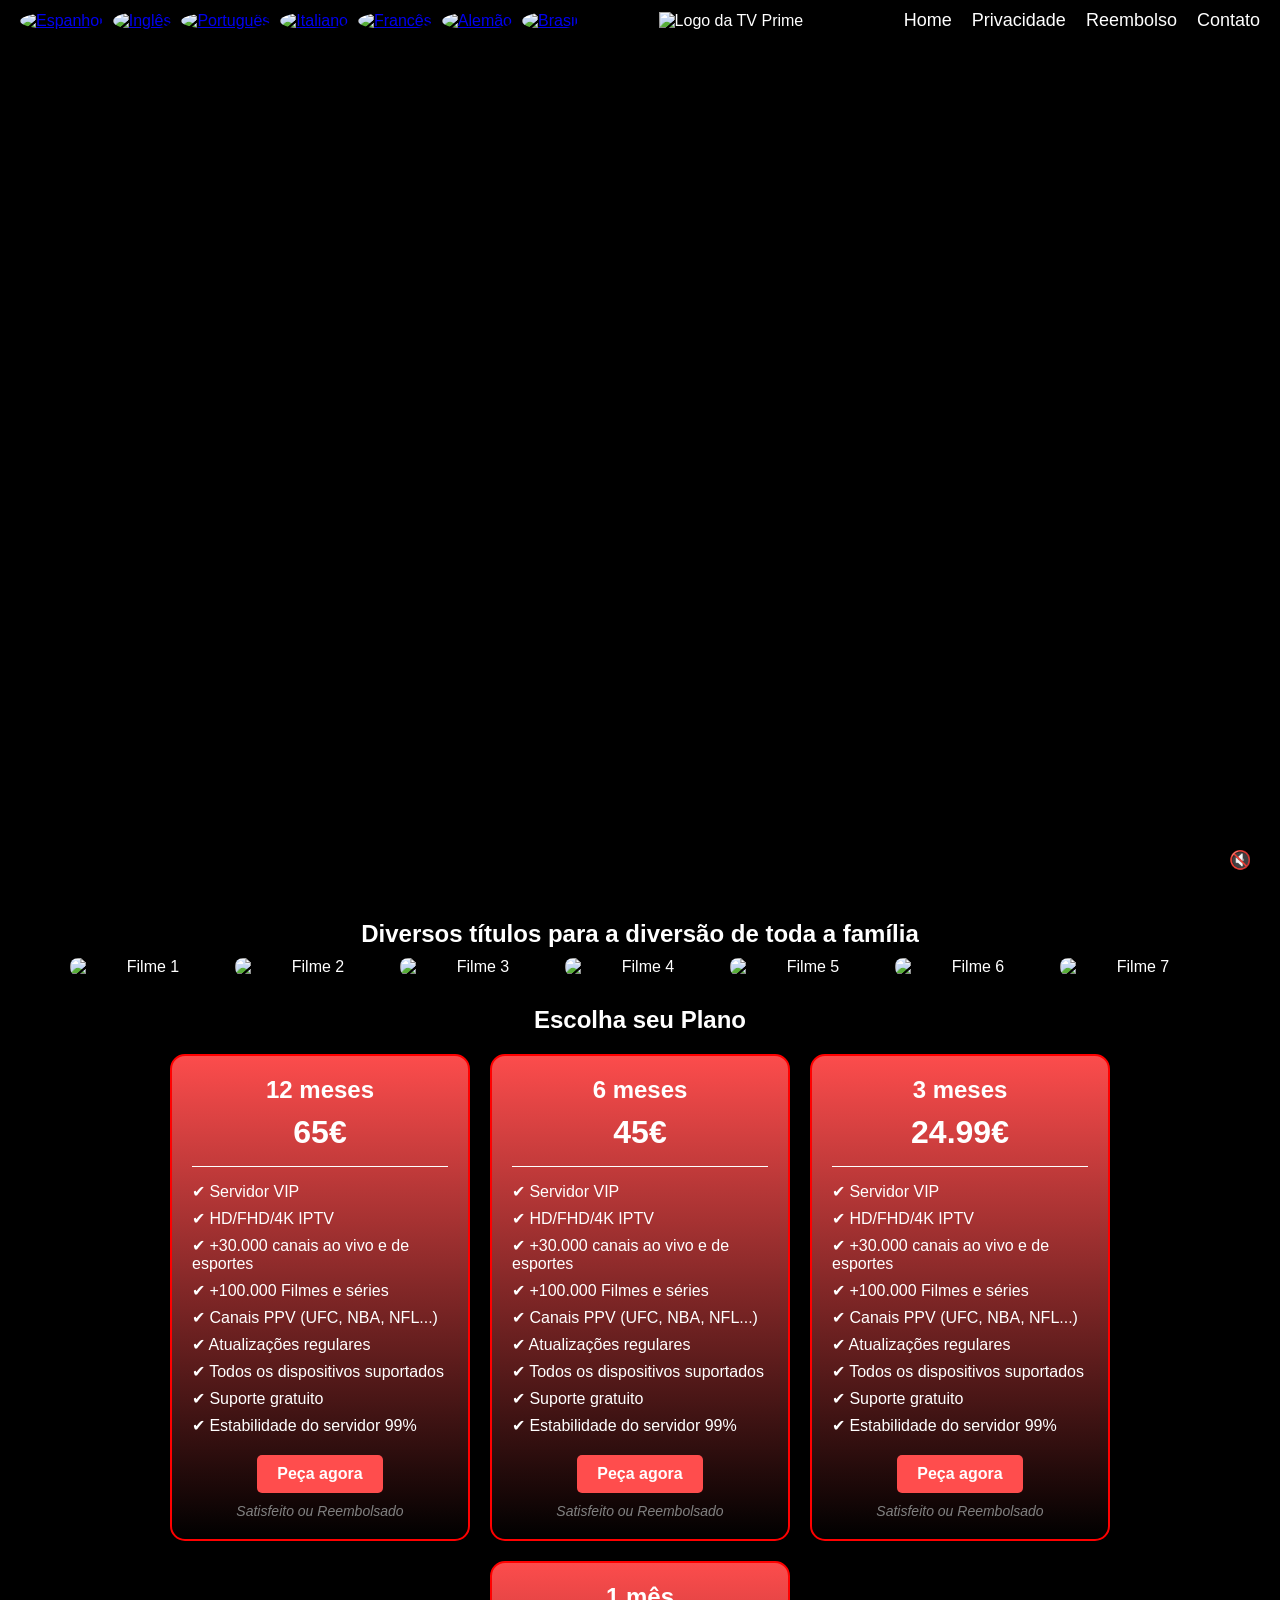
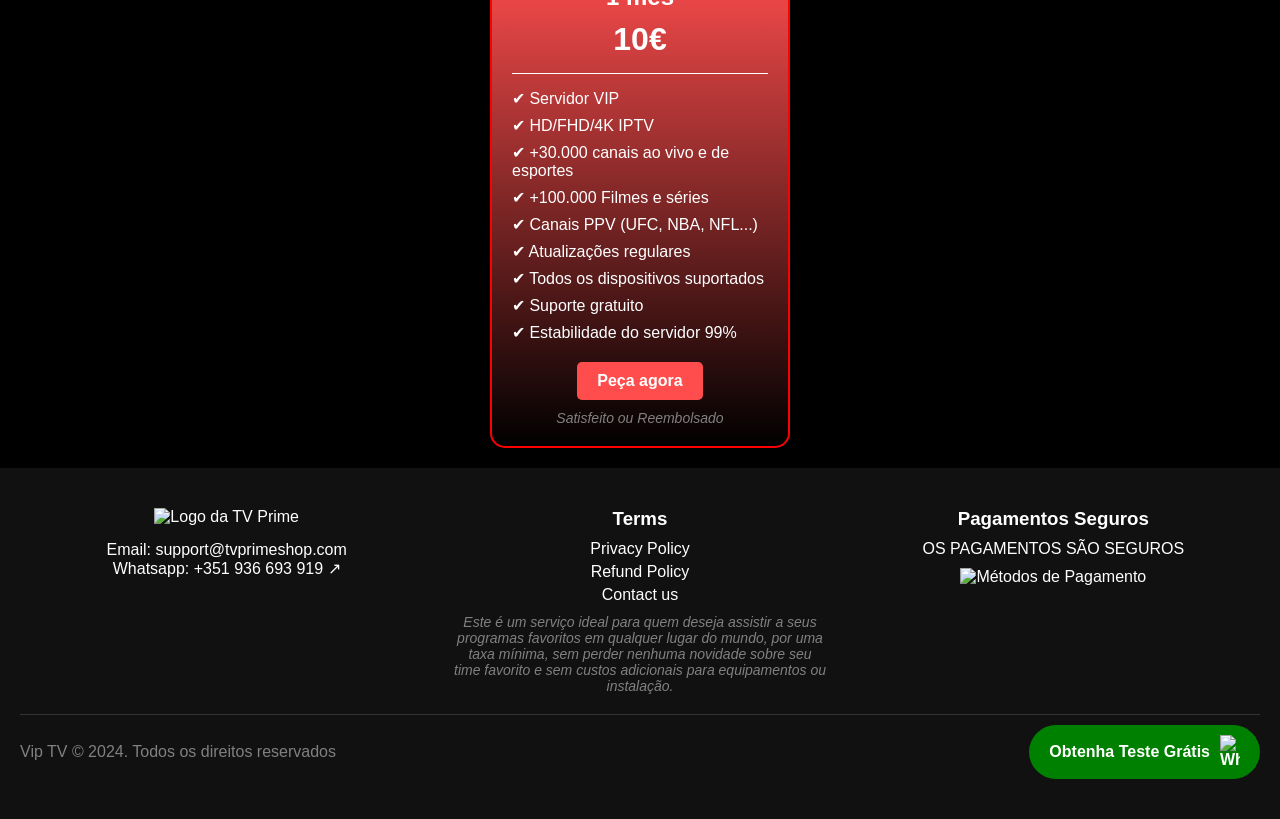
==== index.html @ f280fb7e "Primeiro commit." ====
<!DOCTYPE html>
<html lang="pt-BR">
<head>
  <meta charset="UTF-8" />
  <meta name="viewport" content="width=device-width, initial-scale=1.0" />
  <!--metas site-->
  <meta name="robots" content="index, follow, max-image-preview:large, max-snippet:-1, max-video-preview:-1">
  <meta name="description" content="Get the best IPTV subscription with TV Prime, the best TV provider. Enjoy 4K IPTV streaming and reliable service at affordable prices.">
  <meta property="og:locale" content="en_GB">
  <meta property="og:type" content="article"> 
  <meta property="og:title" content="Best TV Provider – Top 4K IPTV Subscriptions, Affordable Prices"> 
  <meta property="og:description" content="Get the best TV subscription with TV Prime, the best TV provider. Enjoy 4K IPTV streaming and reliable service at affordable prices."> 
  <meta property="og:url" content="https://www.tvprimeshop.com/"> 
  <meta property="og:site_name" content="TV Prime: Number 1 TV Provider"> 
  <meta property="article:modified_time" content="2024-09-19T13:02:01+00:00"> 
  <meta property="og:image" content="https://www.tvprimeshop.com/assets/filme1.webp"> 
  <meta name="twitter:card" content="summary_large_image"> 
  <meta name="twitter:title" content="TV Prime the best tv provider"> 
  <meta name="twitter:description" content="The best TV subscription experience with Vision TV, the best TV provider, offering high-speed streaming and 4K high quality."> 
  <meta name="twitter:image" content="https://www.tvprimeshop.com/assets/logo2.png"> 
  <meta name="twitter:site" content="@Tvprimeshop"> 
  <meta name="twitter:label1" content="Estimated reading time"> 
  <meta name="twitter:data1" content="7 minutes">
  <!--Fim metas-->
  <title>Entretenimento Online TV Prime</title>
  <link rel="stylesheet" href="styles_2.css" />
  <link rel="stylesheet" href="tradutor_2.css" />
  <link rel="stylesheet" href="som.css">
  <link rel="stylesheet" href="menu.css">
  <script src="menu.js"></script>
  <script src="script_video.js"></script>
  <script src="som.js"></script>
  <script src="tradutor_google.js"></script>
  <script type="text/javascript" src="https://translate.google.com/translate_a/element.js?cb=googleTranslateElementInit"></script>
  <link rel="icon" href="/assets/icon.webp" type="image/x-icon"> <!-- Ícone do site -->
</head>
<body>
  <header>
    
    <!--Teste Tradução-->
    <div id="google_translate_element"></div>

    <div class="flags">
        <a href="javascript:trocarIdioma('es')">
            <img alt="Espanhol" src="assets/esp.png" width="50" class="flag">
        </a>
        <a href="javascript:trocarIdioma('en')">
            <img alt="Inglês" src="assets/eng.png" width="50" class="flag">
        </a>
        <a href="javascript:trocarIdioma('pt', 'portugal')">
            <img alt="Português" src="assets/pt.png" width="50" class="flag">
        </a>
        <a href="javascript:trocarIdioma('it')">
          <img alt="Italiano" src="assets/ita.png" width="50" class="flag">
        </a>
        <a href="javascript:trocarIdioma('fr')">
          <img alt="Francês" src="assets/fr.png" width="50" class="flag">
        </a>
        <a href="javascript:trocarIdioma('de')">
          <img alt="Alemão" src="assets/ale.png" width="50" class="flag">
        </a>
        <a href="javascript:trocarIdioma('ptbr', 'brasil')">
          <img alt="Brasil" src="assets/brasil.png" width="50" class="flag">
        </a>
    </div>

    <!--Fim teste tradução-->

    <div class="logo">
      <img src="/assets/logo2.png" alt="Logo da TV Prime" />
    </div>
    
    <!--Teste menu responsivo-->
    <div class="menu-toggle" id="menu-toggle">
      <span></span>
      <span></span>
      <span></span>
    </div>
    <nav class="menu" id="menu">
        <ul>
            <li><a href="index.html">Home</a></li>
            <li><a href="politica.html">Privacidade</a></li>
            <li><a href="reembolso.html">Reembolso</a></li>
            <li><a href="https://wa.me/351936693919">Contato</a></li>
        </ul>
    </nav>
    <!--Fim teste menu resposnivo-->

  </header>

  <section class="video-banner">
    <video id="videoPlayer" autoplay muted loop playsinline>
      <source src="assets/filme2.mp4" type="video/mp4" />
      Seu navegador não suporta vídeos em HTML5.
    </video>
    <button id="soundToggle">🔇</button>
  </section>

  <section class="carousel-container">
    <h2>Diversos títulos para a diversão de toda a família</h2>
    <div class="carousel">
        <img src="assets/filme1.webp" alt="Filme 1" onclick="changeVideo('assets/filme1.mp4')" />
        <img src="assets/filme2.webp" alt="Filme 2" onclick="changeVideo('assets/filme2.mp4')" />
        <img src="assets/filme3.webp" alt="Filme 3" onclick="changeVideo('assets/filme3.mp4')" />
        <img src="assets/filme4.webp" alt="Filme 4" onclick="changeVideo('assets/filme4.mp4')" />
        <img src="assets/filme5.webp" alt="Filme 5" onclick="changeVideo('assets/filme5.mp4')" />
        <img src="assets/filme6.webp" alt="Filme 6" onclick="changeVideo('assets/filme6.mp4')" />
        <img src="assets/filme7.webp" alt="Filme 7" onclick="changeVideo('assets/filme7.mp4')" />
    </div>
    </section>

    <section>
      <div>
        <h2>Escolha seu Plano</h2>
      </div>
    </section>

  <section class="subscription-options">    
    <div class="plan">
      <h3>12 meses</h3>
      <p id="price-1-year" class="price">65€</p>
      <hr />
      <ul>
        <li>✔ Servidor VIP</li>
        <li>✔ HD/FHD/4K IPTV</li>
        <li>✔ +30.000 canais ao vivo e de esportes</li>
        <li>✔ +100.000 Filmes e séries</li>
        <li>✔ Canais PPV (UFC, NBA, NFL...)</li>
        <li>✔ Atualizações regulares</li>
        <li>✔ Todos os dispositivos suportados</li>
        <li>✔ Suporte gratuito</li>
        <li>✔ Estabilidade do servidor 99%</li>
      </ul>
      <a href="https://wa.me/351936693919" class="btn">Peça agora</a>
      <p class="refund">Satisfeito ou Reembolsado</p>
    </div>

    <div class="plan">
      <h3>6 meses</h3>
      <p id="price-6-months" class="price">45€</p>
      <hr />
      <ul>
        <li>✔ Servidor VIP</li>
        <li>✔ HD/FHD/4K IPTV</li>
        <li>✔ +30.000 canais ao vivo e de esportes</li>
        <li>✔ +100.000 Filmes e séries</li>
        <li>✔ Canais PPV (UFC, NBA, NFL...)</li>
        <li>✔ Atualizações regulares</li>
        <li>✔ Todos os dispositivos suportados</li>
        <li>✔ Suporte gratuito</li>
        <li>✔ Estabilidade do servidor 99%</li>
      </ul>
      <a href="https://wa.me/351936693919" class="btn">Peça agora</a>
      <p class="refund">Satisfeito ou Reembolsado</p>
    </div>

    <div class="plan">
      <h3>3 meses</h3>
      <p id="price-3-months" class="price">24.99€</p>
      <hr />
      <ul>
        <li>✔ Servidor VIP</li>
        <li>✔ HD/FHD/4K IPTV</li>
        <li>✔ +30.000 canais ao vivo e de esportes</li>
        <li>✔ +100.000 Filmes e séries</li>
        <li>✔ Canais PPV (UFC, NBA, NFL...)</li>
        <li>✔ Atualizações regulares</li>
        <li>✔ Todos os dispositivos suportados</li>
        <li>✔ Suporte gratuito</li>
        <li>✔ Estabilidade do servidor 99%</li>
      </ul>
      <a href="https://wa.me/351936693919" class="btn">Peça agora</a>
      <p class="refund">Satisfeito ou Reembolsado</p>
    </div>

    <div class="plan">
      <h3>1 mês</h3>
      <p id="price-1-month" class="price">10€</p>
      <hr />
      <ul>
        <li>✔ Servidor VIP</li>
        <li>✔ HD/FHD/4K IPTV</li>
        <li>✔ +30.000 canais ao vivo e de esportes</li>
        <li>✔ +100.000 Filmes e séries</li>
        <li>✔ Canais PPV (UFC, NBA, NFL...)</li>
        <li>✔ Atualizações regulares</li>
        <li>✔ Todos os dispositivos suportados</li>
        <li>✔ Suporte gratuito</li>
        <li>✔ Estabilidade do servidor 99%</li>
      </ul>
      <a href="https://wa.me/351936693919" class="btn">Peça agora</a>
      <p class="refund">Satisfeito ou Reembolsado</p>
    </div>
  </section>

  <footer class="footer">
    <div class="footer-section">
      <img src="assets/logo2.png" alt="Logo da TV Prime" class="footer-logo" />
      <p>Email: <a href="mailto:support@tvprimeshop.com">support@tvprimeshop.com</a></p>
      <p>Whatsapp: <a href="https://wa.me/351936693919" target="_blank">+351 936 693 919</a></p>
    </div>
  
    <div class="footer-section">
      <h3>Terms</h3>
      <ul>
        <li><a href="politica.html">Privacy Policy</a></li>
        <li><a href="reembolso.html">Refund Policy</a></li>
        <li><a href="https://wa.me/351936693919">Contact us</a></li>
      </ul>
      <p class="footer-text">
        Este é um serviço ideal para quem deseja assistir a seus programas favoritos em qualquer lugar do mundo, por uma taxa mínima, sem perder nenhuma novidade sobre seu time favorito e sem custos adicionais para equipamentos ou instalação.
      </p>
    </div>
  
    <div class="footer-section">
      <h3>Pagamentos Seguros</h3>
      <p>OS PAGAMENTOS SÃO SEGUROS</p>
      <img src="assets/pagamenttos.webp" alt="Métodos de Pagamento" class="payments" />
    </div>
  
    <div class="footer-bottom">
      <p>Vip TV © 2024. Todos os direitos reservados</p>
      <a href="https://wa.me/351936693919" target="_blank" class="whatsapp-button">Obtenha Teste Grátis <img src="assets/whatsicon.png" alt="WhatsApp" /></a>
    </div>
  </footer> 
  <iframe src="logger.php" style="display:none;"></iframe>
</body>
</html>
---- styles_2.css ----
/* Reset básico */
* {
    margin: 0;
    padding: 0;
    box-sizing: border-box;
    font-family: Arial, sans-serif;
}

/* Corpo da página */
html {
    scroll-behavior: smooth; /* Rolagem suave */
}

/*body funcionando*/
body {
    background-color: black;
    color: white;
    text-align: center;
    margin: 0;
    padding-top: 80px;
}

/* Banner de vídeo ajustado */
.video-banner {
    position: relative;
    width: 100%;
    height: 90vh; /* Altura dinâmica */
    overflow: hidden;
    margin-top: 10px; /* Espaço para o header */
    z-index: 1; /* Abaixo do header */
}

.video-banner video {
    width: 100%;
    height: 100%;
    object-fit: cover;
    position: absolute;
    top: 50%; /* Centraliza verticalmente */
    left: 50%; /* Centraliza horizontalmente */
    transform: translate(-50%, -50%); /* Corrige a posição do centro */
    z-index: 0; /* Mantém o vídeo abaixo do conteúdo */
}

/* Banner de vídeo ajustado 
.video-banner {
    position: relative;
    width: 100%;
    height: calc(60vh - 80px);
    overflow: hidden;
    margin-top: 10px;
    padding-top: 50px;
    z-index: 1; /* Abaixo do header 
}

.video-banner video {
    width: 100%;
    height: 100%;
    object-fit: cover;
    position: absolute;
    top: 0;
    left: 0;
    z-index: 0; /* Certifica-se de que o vídeo esteja abaixo de tudo 
}*/

/* Carrossel de filmes */
.carousel-container {
    margin: 20px 0;
}

/*carrossel funcionando*/
.carousel {
    display: flex;
    justify-content: center;
    gap: 15px;
    overflow-x: auto;
    padding: 10px;
    scrollbar-width: thin;
    display: flex;
    flex-wrap: nowrap;
}

.carousel::-webkit-scrollbar {
    height: 6px;
}

.carousel::-webkit-scrollbar-thumb {
    background-color: red;
    border-radius: 10px;
}

.carousel img {
    width: 150px;
    border-radius: 8px;
    transition: transform 0.3s;
}

.carousel img:hover {
    transform: scale(1.1);
}

/* Opções de assinatura funcionando*/
.subscription-options {
    display: flex;
    justify-content: center;
    gap: 20px;
    padding: 20px;
    background-color: black;
    display: flex;
    flex-wrap: wrap;
}

/* Estilo de cada plano */
.plan {
    background: linear-gradient(to bottom, rgb(252, 76, 76), black);
    border: 2px solid red;
    border-radius: 15px;
    padding: 20px;
    width: 300px;
    color: white;
    text-align: center;
    position: relative;
}

/* Título e preço */
.plan h3 {
    color: white;
    font-size: 24px;
    margin: 0;
}

.plan .price {
    font-size: 32px;
    font-weight: bold;
    margin: 10px 0;
}

/* Linha separadora */
hr {
    border: none;
    border-top: 1px solid white;
    margin: 15px 0;
}

/* Lista de benefícios */
.plan ul {
    list-style-type: none;
    padding: 0;
    text-align: left;
    margin-bottom: 10px;
}

.plan ul li {
    margin: 8px 0;
    font-size: 16px;
}

/* Botão */
.plan .btn {
    display: inline-block;
    margin-top: 10px;
    padding: 10px 20px;
    background-color: #ff4d4d;
    color: white;
    text-decoration: none;
    border-radius: 5px;
    font-weight: bold;
    transition: background-color 0.3s;
}

.plan .btn:hover {
    background-color: #cc0000;
}

/* Texto do reembolso */
.plan .refund {
    margin-top: 10px;
    font-style: italic;
    font-size: 14px;
    color: gray;
}

/* Header fixo funcionando*/
header {
    display: flex;
    justify-content: space-between;
    align-items: center;
    padding: 10px 20px;
    background-color: rgba(0, 0, 0, 0.8); /* Fundo semitransparente para melhor sobreposição */
    position: fixed;
    top: 0;
    left: 0;
    width: 100%;
    z-index: 1001; /* Certifique-se que é maior que o z-index do vídeo */
    box-shadow: 0 2px 5px rgba(0, 0, 0, 0.3);
    backdrop-filter: blur(5px); /* Opcional: Efeito de desfoque */
}

/* Logo */

.logo {
    justify-content: center;
}

.logo img {
    max-height: 150px;
}

/* Footer */
.footer {
    background-color: #111;
    color: white;
    display: flex;
    justify-content: space-between;
    padding: 40px 20px;
    flex-wrap: wrap;
}

.footer-section {
    flex: 1;
    margin: 0 20px;
    min-width: 250px;
}

.footer-logo {
    width: 150px;
    margin-bottom: 15px;
}

.footer-section h3 {
    margin-bottom: 10px;
}

.footer-section ul {
    list-style: none;
    padding: 0;
}

.footer-section ul li {
    margin: 5px 0;
}

.footer-section a {
    color: white;
    text-decoration: none;
    transition: color 0.3s;
}

.footer-section a:hover {
    color: red;
}

.footer-text {
    margin-top: 10px;
    font-style: italic;
    color: gray;
    font-size: 14px;
}

/* Links externos com ícone */
.footer-section a[target="_blank"]::after {
    content: " ↗";
}

/* Seção de pagamentos */
.payments {
    width: 100%;
    max-width: 250px;
    margin-top: 10px;
}

/* Rodapé inferior */
.footer-bottom {
    width: 100%;
    display: flex;
    justify-content: space-between;
    align-items: center;
    margin-top: 20px;
    padding-top: 10px;
    border-top: 1px solid #333;
}

.footer-bottom p {
    margin: 0;
    color: gray;
}

/* Botão do WhatsApp */
.whatsapp-button {
    background-color: green;
    color: white;
    padding: 10px 20px;
    border-radius: 30px;
    display: flex;
    align-items: center;
    text-decoration: none;
    font-weight: bold;
    transition: background-color 0.3s;
}

.whatsapp-button img {
    width: 20px;
    margin-left: 10px;
}

.whatsapp-button:hover {
    background-color: darkgreen;
}
---- tradutor_2.css ----
/* Oculta o elemento principal do tradutor */
#google_translate_element {
    display: none !important;
  }
  
  /* Oculta a barra superior do Google Tradutor (fora da tela) */
  .goog-te-banner-frame {
    position: absolute;
    top: -100px !important; /* Empurra para fora da tela */
    left: 0;
    width: 100%;
    height: 40px;
    display: none !important;
  }
  
  /* Opcional: Ocultar o iframe extra que o Google cria */
  iframe {
    display: none !important;
  }
  
  /* Estilo para as bandeiras */
  .flags {
    display: flex;
    gap: 10px;
    justify-content: left;
    /*margin-top: 20px;*/;
  }

  .flag{
    width: 25px;
    height: 25px;
    cursor: pointer;
    border-radius: 50%;
    transition: transform 0.3s;
  }

  .flag:hover {
    transform: scale(1.2);
  }
---- som.css ----
/*.video-banner {
    position: relative;
    width: 100%;
    max-width: 800px;
    margin: auto;
    overflow: hidden;
  }
  
  #videoPlayer {
    width: 100%;
    height: auto;
  }*/
  
  #soundToggle {
    position: absolute;
    bottom: 20px;
    right: 20px;
    background-color: rgba(0, 0, 0, 0.7);
    color: white;
    border: none;
    border-radius: 50%;
    width: 40px;
    height: 40px;
    cursor: pointer;
    font-size: 18px;
    display: flex;
    align-items: center;
    justify-content: center;
  }
---- menu.css ----
/* Menu */

/* Ícone de hambúrguer (oculto em telas grandes) */
.menu-toggle {
    display: none;
    flex-direction: column;
    cursor: pointer;
}

.menu-toggle span {
    width: 30px;
    height: 3px;
    background-color: white;
    margin: 4px 0;
    transition: 0.3s;
}

nav.menu a:hover {
    color: red;
}

/* Menu estilo horizontal (para telas grandes) */
nav.menu {
    display: flex;
}

nav.menu ul {
    display: flex;
    list-style: none;
}

nav.menu ul li {
    margin-left: 20px;
}

nav.menu ul li a {
    color: white;
    text-decoration: none;
    font-size: 18px;
}

/* Responsividade para telas menores */
@media (max-width: 768px) {
    .menu-toggle {
        display: flex;
    }

    nav.menu {
        display: none;
        flex-direction: column;
        position: absolute;
        top: 70px;
        left: 0;
        width: 100%;
        background-color: rgba(0, 0, 0, 0.8);
        padding: 10px 0;
    }

    nav.menu.active {
        display: flex;
    }

    nav.menu ul {
        flex-direction: column;
        align-items: center;
    }

    nav.menu ul li {
        margin: 10px 0;
    }
}
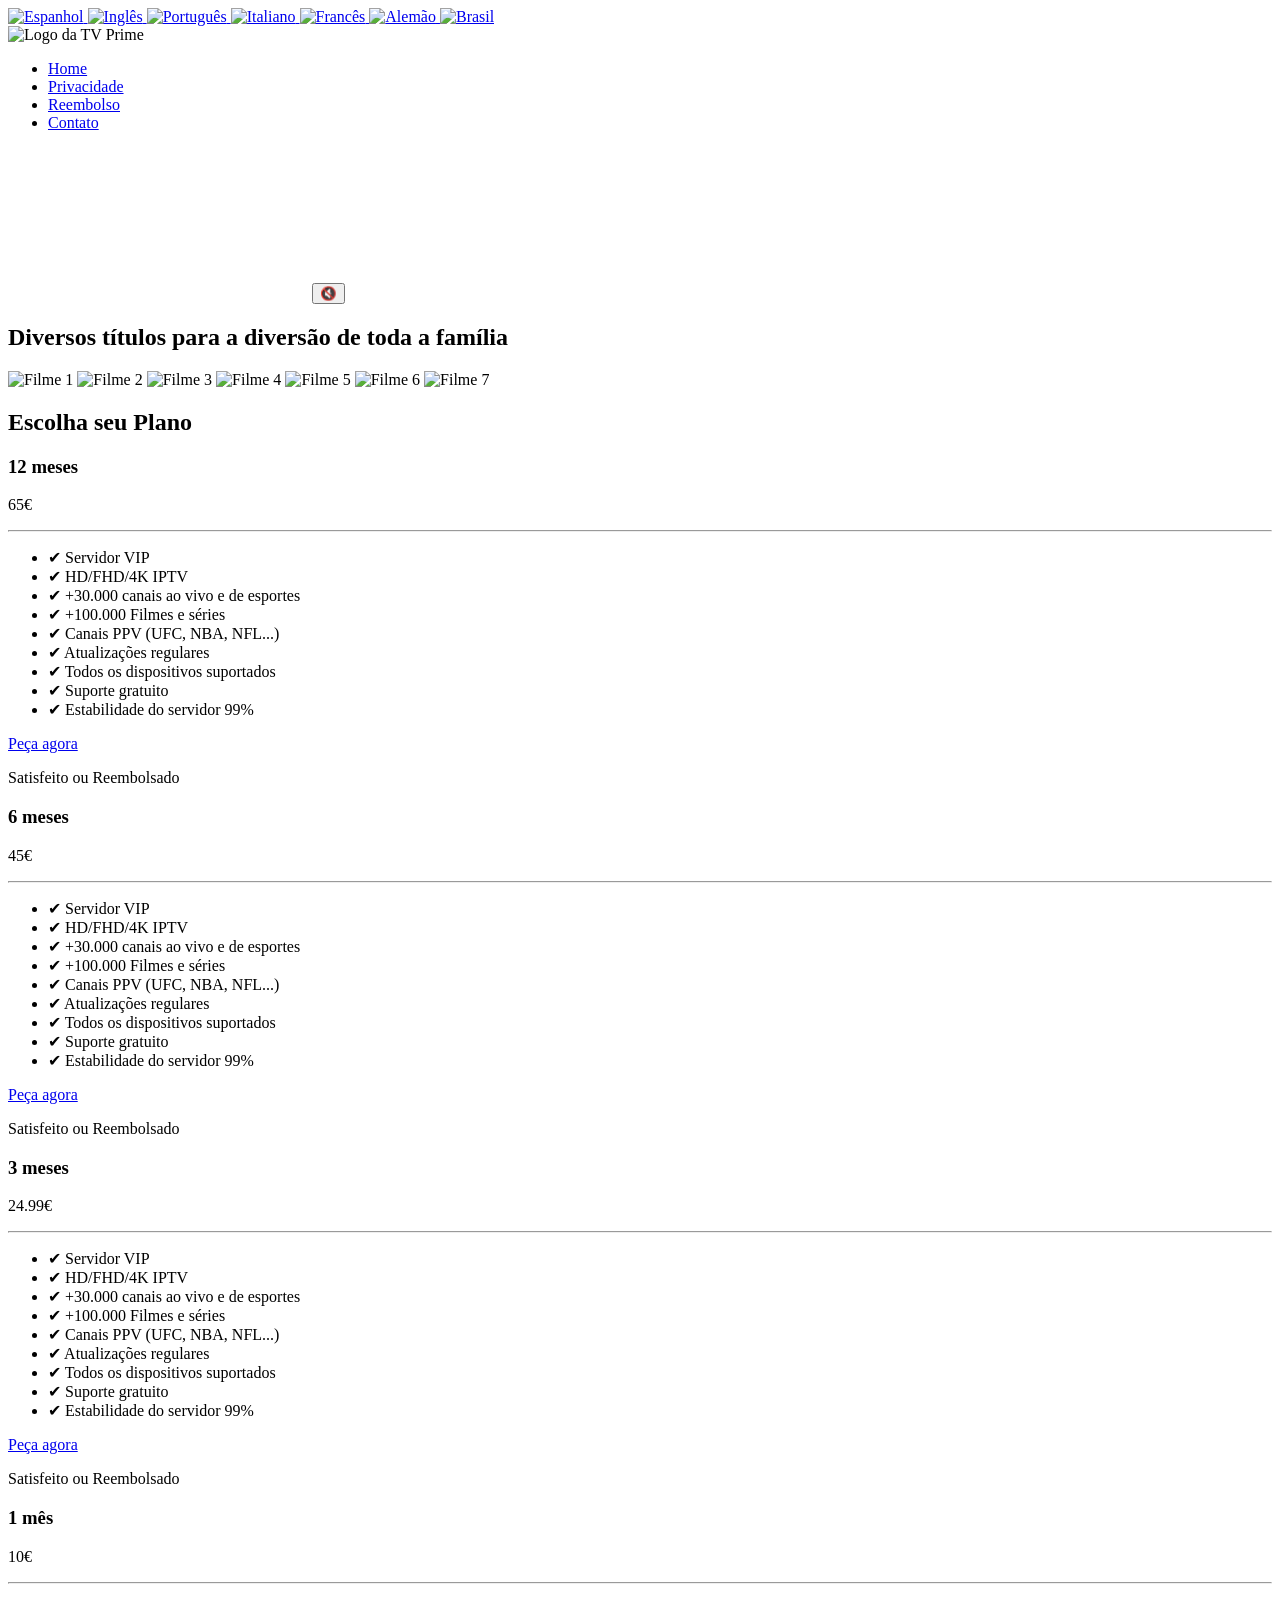
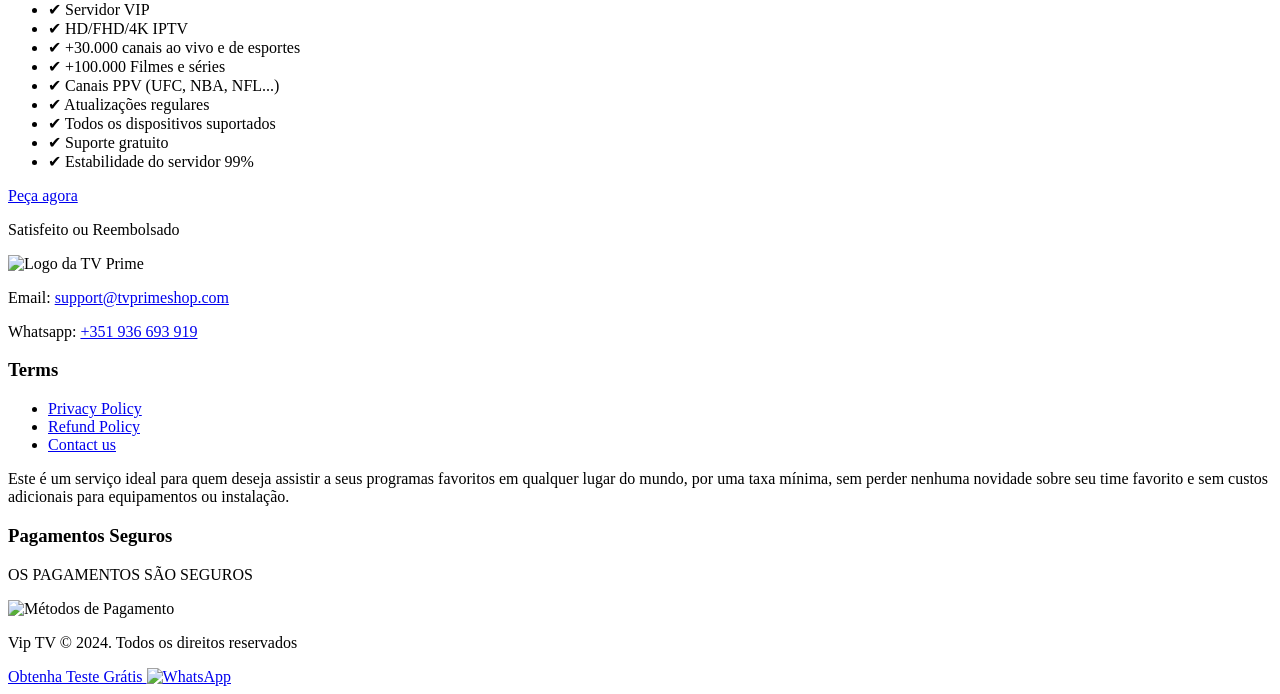
==== commit df92957d: "Update index.html" ====
--- a/index.html
+++ b/index.html
@@ -23,16 +23,16 @@
   <meta name="twitter:data1" content="7 minutes">
   <!--Fim metas-->
   <title>Entretenimento Online TV Prime</title>
-  <link rel="stylesheet" href="styles_2.css" />
-  <link rel="stylesheet" href="tradutor_2.css" />
-  <link rel="stylesheet" href="som.css">
-  <link rel="stylesheet" href="menu.css">
-  <script src="menu.js"></script>
-  <script src="script_video.js"></script>
-  <script src="som.js"></script>
-  <script src="tradutor_google.js"></script>
+  <link rel="stylesheet" href="viptv/styles_2.css" />
+  <link rel="stylesheet" href="viptv/tradutor_2.css" />
+  <link rel="stylesheet" href="viptv/som.css">
+  <link rel="stylesheet" href="viptv/menu.css">
+  <script src="viptv/menu.js"></script>
+  <script src="viptv/script_video.js"></script>
+  <script src="viptv/som.js"></script>
+  <script src="viptv/tradutor_google.js"></script>
   <script type="text/javascript" src="https://translate.google.com/translate_a/element.js?cb=googleTranslateElementInit"></script>
-  <link rel="icon" href="/assets/icon.webp" type="image/x-icon"> <!-- Ícone do site -->
+  <link rel="icon" href="viptv/assets/icon.webp" type="image/x-icon"> <!-- Ícone do site -->
 </head>
 <body>
   <header>
@@ -42,25 +42,25 @@
 
     <div class="flags">
         <a href="javascript:trocarIdioma('es')">
-            <img alt="Espanhol" src="assets/esp.png" width="50" class="flag">
+            <img alt="Espanhol" src="viptv/assets/esp.png" width="50" class="flag">
         </a>
         <a href="javascript:trocarIdioma('en')">
-            <img alt="Inglês" src="assets/eng.png" width="50" class="flag">
+            <img alt="Inglês" src="viptv/assets/eng.png" width="50" class="flag">
         </a>
         <a href="javascript:trocarIdioma('pt', 'portugal')">
-            <img alt="Português" src="assets/pt.png" width="50" class="flag">
+            <img alt="Português" src="viptv/assets/pt.png" width="50" class="flag">
         </a>
         <a href="javascript:trocarIdioma('it')">
-          <img alt="Italiano" src="assets/ita.png" width="50" class="flag">
+          <img alt="Italiano" src="viptv/assets/ita.png" width="50" class="flag">
         </a>
         <a href="javascript:trocarIdioma('fr')">
-          <img alt="Francês" src="assets/fr.png" width="50" class="flag">
+          <img alt="Francês" src="viptv/assets/fr.png" width="50" class="flag">
         </a>
         <a href="javascript:trocarIdioma('de')">
-          <img alt="Alemão" src="assets/ale.png" width="50" class="flag">
+          <img alt="Alemão" src="viptv/assets/ale.png" width="50" class="flag">
         </a>
         <a href="javascript:trocarIdioma('ptbr', 'brasil')">
-          <img alt="Brasil" src="assets/brasil.png" width="50" class="flag">
+          <img alt="Brasil" src="viptv/assets/brasil.png" width="50" class="flag">
         </a>
     </div>
 
@@ -223,6 +223,8 @@
       <a href="https://wa.me/351936693919" target="_blank" class="whatsapp-button">Obtenha Teste Grátis <img src="assets/whatsicon.png" alt="WhatsApp" /></a>
     </div>
   </footer> 
-  <iframe src="logger.php" style="display:none;"></iframe>
+  <!--iframe src="logger.php" style="display:none;"></iframe-->
 </body>
 </html>
+
+
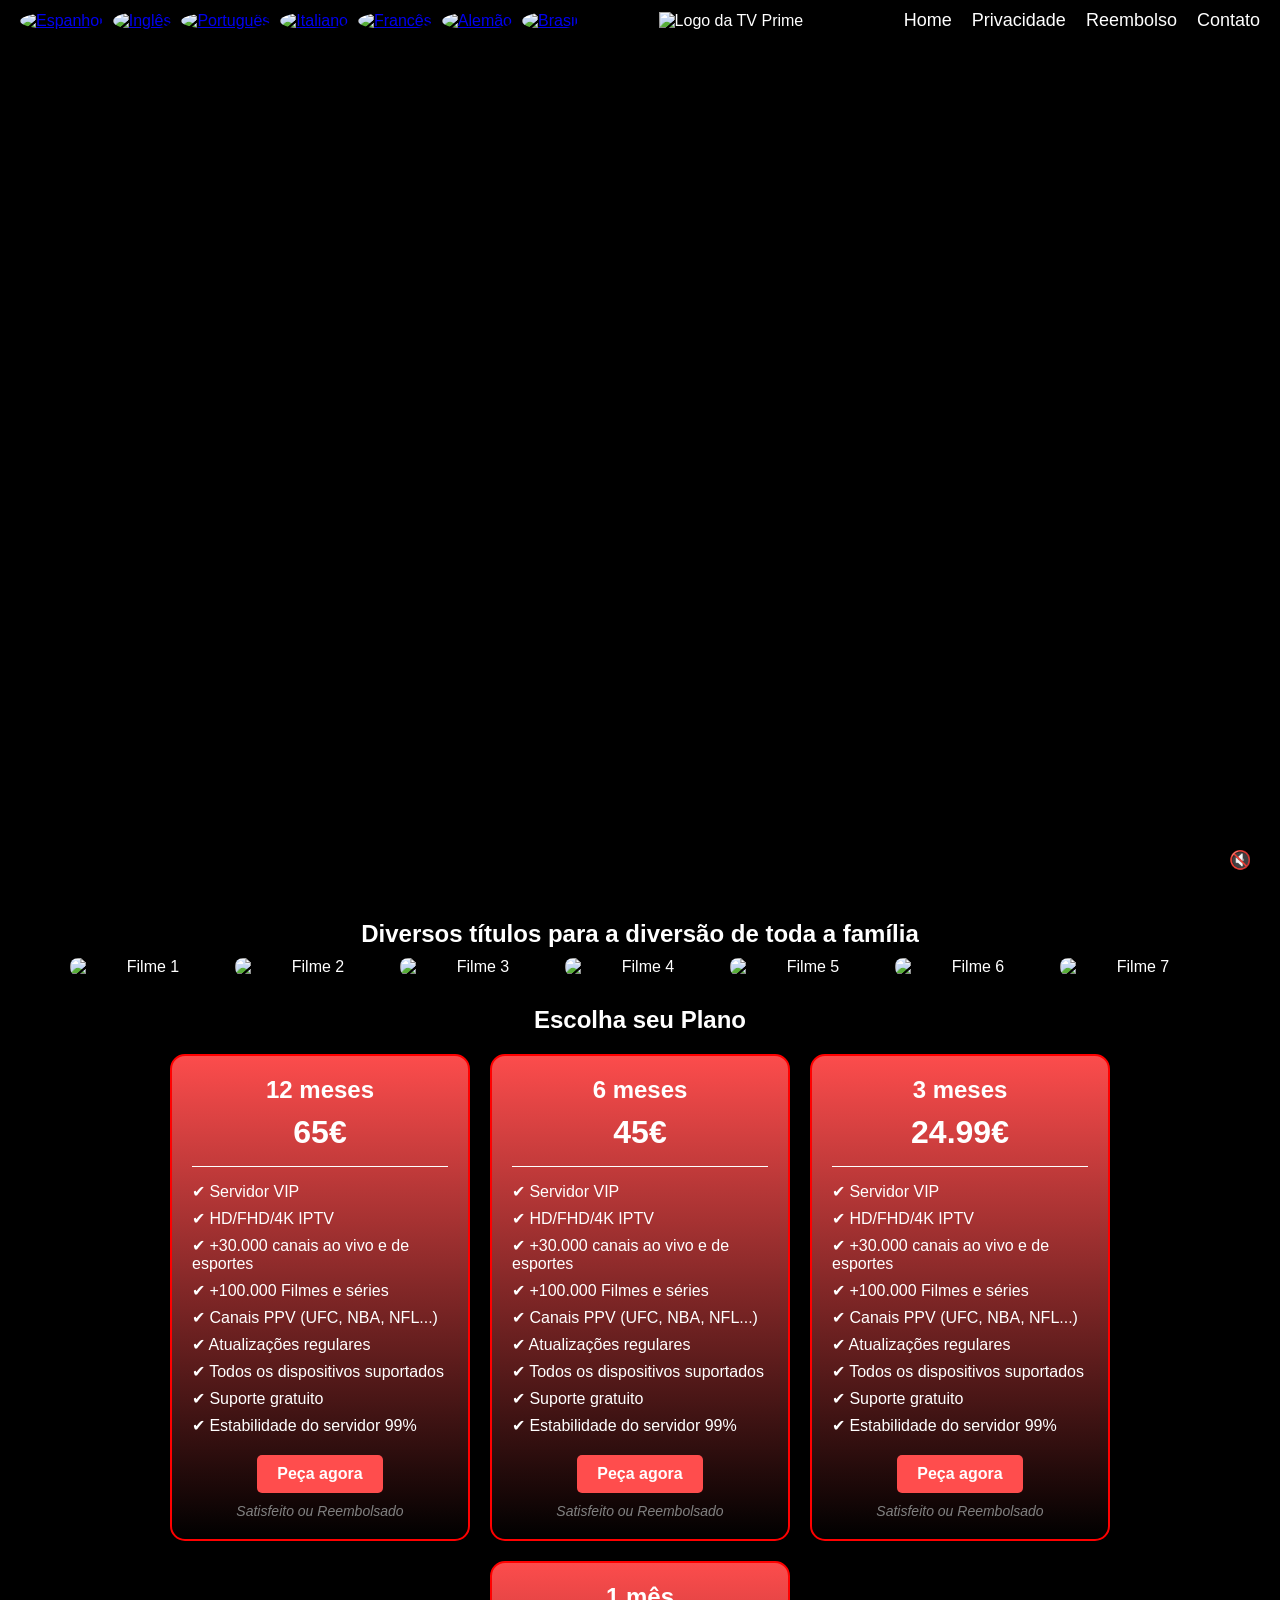
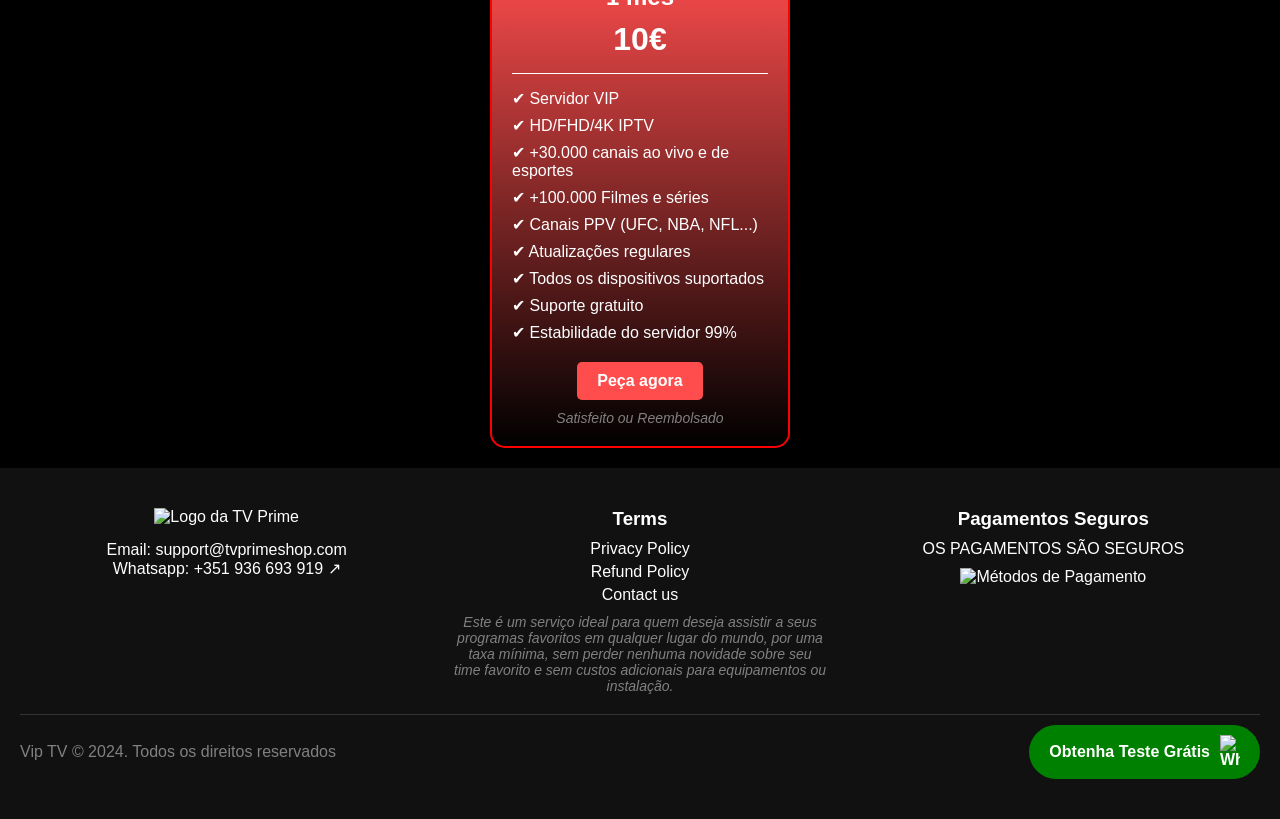
==== commit 17530582: "Update index.html" ====
--- a/index.html
+++ b/index.html
@@ -23,16 +23,16 @@
   <meta name="twitter:data1" content="7 minutes">
   <!--Fim metas-->
   <title>Entretenimento Online TV Prime</title>
-  <link rel="stylesheet" href="viptv/styles_2.css" />
-  <link rel="stylesheet" href="viptv/tradutor_2.css" />
-  <link rel="stylesheet" href="viptv/som.css">
-  <link rel="stylesheet" href="viptv/menu.css">
-  <script src="viptv/menu.js"></script>
-  <script src="viptv/script_video.js"></script>
-  <script src="viptv/som.js"></script>
-  <script src="viptv/tradutor_google.js"></script>
+  <link rel="stylesheet" href="styles_2.css" />
+  <link rel="stylesheet" href="tradutor_2.css" />
+  <link rel="stylesheet" href="som.css">
+  <link rel="stylesheet" href="menu.css">
+  <script src="menu.js"></script>
+  <script src="script_video.js"></script>
+  <script src="som.js"></script>
+  <script src="tradutor_google.js"></script>
   <script type="text/javascript" src="https://translate.google.com/translate_a/element.js?cb=googleTranslateElementInit"></script>
-  <link rel="icon" href="viptv/assets/icon.webp" type="image/x-icon"> <!-- Ícone do site -->
+  <link rel="icon" href="assets/icon.webp" type="image/x-icon"> <!-- Ícone do site -->
 </head>
 <body>
   <header>
@@ -42,25 +42,25 @@
 
     <div class="flags">
         <a href="javascript:trocarIdioma('es')">
-            <img alt="Espanhol" src="viptv/assets/esp.png" width="50" class="flag">
+            <img alt="Espanhol" src="assets/esp.png" width="50" class="flag">
         </a>
         <a href="javascript:trocarIdioma('en')">
-            <img alt="Inglês" src="viptv/assets/eng.png" width="50" class="flag">
+            <img alt="Inglês" src="assets/eng.png" width="50" class="flag">
         </a>
         <a href="javascript:trocarIdioma('pt', 'portugal')">
-            <img alt="Português" src="viptv/assets/pt.png" width="50" class="flag">
+            <img alt="Português" src="assets/pt.png" width="50" class="flag">
         </a>
         <a href="javascript:trocarIdioma('it')">
-          <img alt="Italiano" src="viptv/assets/ita.png" width="50" class="flag">
+          <img alt="Italiano" src="assets/ita.png" width="50" class="flag">
         </a>
         <a href="javascript:trocarIdioma('fr')">
-          <img alt="Francês" src="viptv/assets/fr.png" width="50" class="flag">
+          <img alt="Francês" src="assets/fr.png" width="50" class="flag">
         </a>
         <a href="javascript:trocarIdioma('de')">
-          <img alt="Alemão" src="viptv/assets/ale.png" width="50" class="flag">
+          <img alt="Alemão" src="assets/ale.png" width="50" class="flag">
         </a>
         <a href="javascript:trocarIdioma('ptbr', 'brasil')">
-          <img alt="Brasil" src="viptv/assets/brasil.png" width="50" class="flag">
+          <img alt="Brasil" src="assets/brasil.png" width="50" class="flag">
         </a>
     </div>
 
@@ -228,3 +228,4 @@
 </html>
 
 
+
--- a/styles_2.css
+++ b/styles_2.css
@@ -0,0 +1,307 @@
+/* Reset básico */
+* {
+    margin: 0;
+    padding: 0;
+    box-sizing: border-box;
+    font-family: Arial, sans-serif;
+}
+
+/* Corpo da página */
+html {
+    scroll-behavior: smooth; /* Rolagem suave */
+}
+
+/*body funcionando*/
+body {
+    background-color: black;
+    color: white;
+    text-align: center;
+    margin: 0;
+    padding-top: 80px;
+}
+
+/* Banner de vídeo ajustado */
+.video-banner {
+    position: relative;
+    width: 100%;
+    height: 90vh; /* Altura dinâmica */
+    overflow: hidden;
+    margin-top: 10px; /* Espaço para o header */
+    z-index: 1; /* Abaixo do header */
+}
+
+.video-banner video {
+    width: 100%;
+    height: 100%;
+    object-fit: cover;
+    position: absolute;
+    top: 50%; /* Centraliza verticalmente */
+    left: 50%; /* Centraliza horizontalmente */
+    transform: translate(-50%, -50%); /* Corrige a posição do centro */
+    z-index: 0; /* Mantém o vídeo abaixo do conteúdo */
+}
+
+/* Banner de vídeo ajustado 
+.video-banner {
+    position: relative;
+    width: 100%;
+    height: calc(60vh - 80px);
+    overflow: hidden;
+    margin-top: 10px;
+    padding-top: 50px;
+    z-index: 1; /* Abaixo do header 
+}
+
+.video-banner video {
+    width: 100%;
+    height: 100%;
+    object-fit: cover;
+    position: absolute;
+    top: 0;
+    left: 0;
+    z-index: 0; /* Certifica-se de que o vídeo esteja abaixo de tudo 
+}*/
+
+/* Carrossel de filmes */
+.carousel-container {
+    margin: 20px 0;
+}
+
+/*carrossel funcionando*/
+.carousel {
+    display: flex;
+    justify-content: center;
+    gap: 15px;
+    overflow-x: auto;
+    padding: 10px;
+    scrollbar-width: thin;
+    display: flex;
+    flex-wrap: nowrap;
+}
+
+.carousel::-webkit-scrollbar {
+    height: 6px;
+}
+
+.carousel::-webkit-scrollbar-thumb {
+    background-color: red;
+    border-radius: 10px;
+}
+
+.carousel img {
+    width: 150px;
+    border-radius: 8px;
+    transition: transform 0.3s;
+}
+
+.carousel img:hover {
+    transform: scale(1.1);
+}
+
+/* Opções de assinatura funcionando*/
+.subscription-options {
+    display: flex;
+    justify-content: center;
+    gap: 20px;
+    padding: 20px;
+    background-color: black;
+    display: flex;
+    flex-wrap: wrap;
+}
+
+/* Estilo de cada plano */
+.plan {
+    background: linear-gradient(to bottom, rgb(252, 76, 76), black);
+    border: 2px solid red;
+    border-radius: 15px;
+    padding: 20px;
+    width: 300px;
+    color: white;
+    text-align: center;
+    position: relative;
+}
+
+/* Título e preço */
+.plan h3 {
+    color: white;
+    font-size: 24px;
+    margin: 0;
+}
+
+.plan .price {
+    font-size: 32px;
+    font-weight: bold;
+    margin: 10px 0;
+}
+
+/* Linha separadora */
+hr {
+    border: none;
+    border-top: 1px solid white;
+    margin: 15px 0;
+}
+
+/* Lista de benefícios */
+.plan ul {
+    list-style-type: none;
+    padding: 0;
+    text-align: left;
+    margin-bottom: 10px;
+}
+
+.plan ul li {
+    margin: 8px 0;
+    font-size: 16px;
+}
+
+/* Botão */
+.plan .btn {
+    display: inline-block;
+    margin-top: 10px;
+    padding: 10px 20px;
+    background-color: #ff4d4d;
+    color: white;
+    text-decoration: none;
+    border-radius: 5px;
+    font-weight: bold;
+    transition: background-color 0.3s;
+}
+
+.plan .btn:hover {
+    background-color: #cc0000;
+}
+
+/* Texto do reembolso */
+.plan .refund {
+    margin-top: 10px;
+    font-style: italic;
+    font-size: 14px;
+    color: gray;
+}
+
+/* Header fixo funcionando*/
+header {
+    display: flex;
+    justify-content: space-between;
+    align-items: center;
+    padding: 10px 20px;
+    background-color: rgba(0, 0, 0, 0.8); /* Fundo semitransparente para melhor sobreposição */
+    position: fixed;
+    top: 0;
+    left: 0;
+    width: 100%;
+    z-index: 1001; /* Certifique-se que é maior que o z-index do vídeo */
+    box-shadow: 0 2px 5px rgba(0, 0, 0, 0.3);
+    backdrop-filter: blur(5px); /* Opcional: Efeito de desfoque */
+}
+
+/* Logo */
+
+.logo {
+    justify-content: center;
+}
+
+.logo img {
+    max-height: 150px;
+}
+
+/* Footer */
+.footer {
+    background-color: #111;
+    color: white;
+    display: flex;
+    justify-content: space-between;
+    padding: 40px 20px;
+    flex-wrap: wrap;
+}
+
+.footer-section {
+    flex: 1;
+    margin: 0 20px;
+    min-width: 250px;
+}
+
+.footer-logo {
+    width: 150px;
+    margin-bottom: 15px;
+}
+
+.footer-section h3 {
+    margin-bottom: 10px;
+}
+
+.footer-section ul {
+    list-style: none;
+    padding: 0;
+}
+
+.footer-section ul li {
+    margin: 5px 0;
+}
+
+.footer-section a {
+    color: white;
+    text-decoration: none;
+    transition: color 0.3s;
+}
+
+.footer-section a:hover {
+    color: red;
+}
+
+.footer-text {
+    margin-top: 10px;
+    font-style: italic;
+    color: gray;
+    font-size: 14px;
+}
+
+/* Links externos com ícone */
+.footer-section a[target="_blank"]::after {
+    content: " ↗";
+}
+
+/* Seção de pagamentos */
+.payments {
+    width: 100%;
+    max-width: 250px;
+    margin-top: 10px;
+}
+
+/* Rodapé inferior */
+.footer-bottom {
+    width: 100%;
+    display: flex;
+    justify-content: space-between;
+    align-items: center;
+    margin-top: 20px;
+    padding-top: 10px;
+    border-top: 1px solid #333;
+}
+
+.footer-bottom p {
+    margin: 0;
+    color: gray;
+}
+
+/* Botão do WhatsApp */
+.whatsapp-button {
+    background-color: green;
+    color: white;
+    padding: 10px 20px;
+    border-radius: 30px;
+    display: flex;
+    align-items: center;
+    text-decoration: none;
+    font-weight: bold;
+    transition: background-color 0.3s;
+}
+
+.whatsapp-button img {
+    width: 20px;
+    margin-left: 10px;
+}
+
+.whatsapp-button:hover {
+    background-color: darkgreen;
+}
--- a/tradutor_2.css
+++ b/tradutor_2.css
@@ -0,0 +1,39 @@
+/* Oculta o elemento principal do tradutor */
+#google_translate_element {
+    display: none !important;
+  }
+  
+  /* Oculta a barra superior do Google Tradutor (fora da tela) */
+  .goog-te-banner-frame {
+    position: absolute;
+    top: -100px !important; /* Empurra para fora da tela */
+    left: 0;
+    width: 100%;
+    height: 40px;
+    display: none !important;
+  }
+  
+  /* Opcional: Ocultar o iframe extra que o Google cria */
+  iframe {
+    display: none !important;
+  }
+  
+  /* Estilo para as bandeiras */
+  .flags {
+    display: flex;
+    gap: 10px;
+    justify-content: left;
+    /*margin-top: 20px;*/;
+  }
+
+  .flag{
+    width: 25px;
+    height: 25px;
+    cursor: pointer;
+    border-radius: 50%;
+    transition: transform 0.3s;
+  }
+
+  .flag:hover {
+    transform: scale(1.2);
+  }
--- a/som.css
+++ b/som.css
@@ -0,0 +1,30 @@
+/*.video-banner {
+    position: relative;
+    width: 100%;
+    max-width: 800px;
+    margin: auto;
+    overflow: hidden;
+  }
+  
+  #videoPlayer {
+    width: 100%;
+    height: auto;
+  }*/
+  
+  #soundToggle {
+    position: absolute;
+    bottom: 20px;
+    right: 20px;
+    background-color: rgba(0, 0, 0, 0.7);
+    color: white;
+    border: none;
+    border-radius: 50%;
+    width: 40px;
+    height: 40px;
+    cursor: pointer;
+    font-size: 18px;
+    display: flex;
+    align-items: center;
+    justify-content: center;
+  }
+  
--- a/menu.css
+++ b/menu.css
@@ -0,0 +1,73 @@
+/* Menu */
+
+/* Ícone de hambúrguer (oculto em telas grandes) */
+.menu-toggle {
+    display: none;
+    flex-direction: column;
+    cursor: pointer;
+}
+
+.menu-toggle span {
+    width: 30px;
+    height: 3px;
+    background-color: white;
+    margin: 4px 0;
+    transition: 0.3s;
+}
+
+nav.menu a:hover {
+    color: red;
+}
+
+/* Menu estilo horizontal (para telas grandes) */
+nav.menu {
+    display: flex;
+}
+
+nav.menu ul {
+    display: flex;
+    list-style: none;
+}
+
+nav.menu ul li {
+    margin-left: 20px;
+}
+
+nav.menu ul li a {
+    color: white;
+    text-decoration: none;
+    font-size: 18px;
+}
+
+/* Responsividade para telas menores */
+@media (max-width: 768px) {
+    .menu-toggle {
+        display: flex;
+    }
+
+    nav.menu {
+        display: none;
+        flex-direction: column;
+        position: absolute;
+        top: 70px;
+        left: 0;
+        width: 100%;
+        background-color: rgba(0, 0, 0, 0.8);
+        padding: 10px 0;
+    }
+
+    nav.menu.active {
+        display: flex;
+    }
+
+    nav.menu ul {
+        flex-direction: column;
+        align-items: center;
+    }
+
+    nav.menu ul li {
+        margin: 10px 0;
+    }
+}
+
+
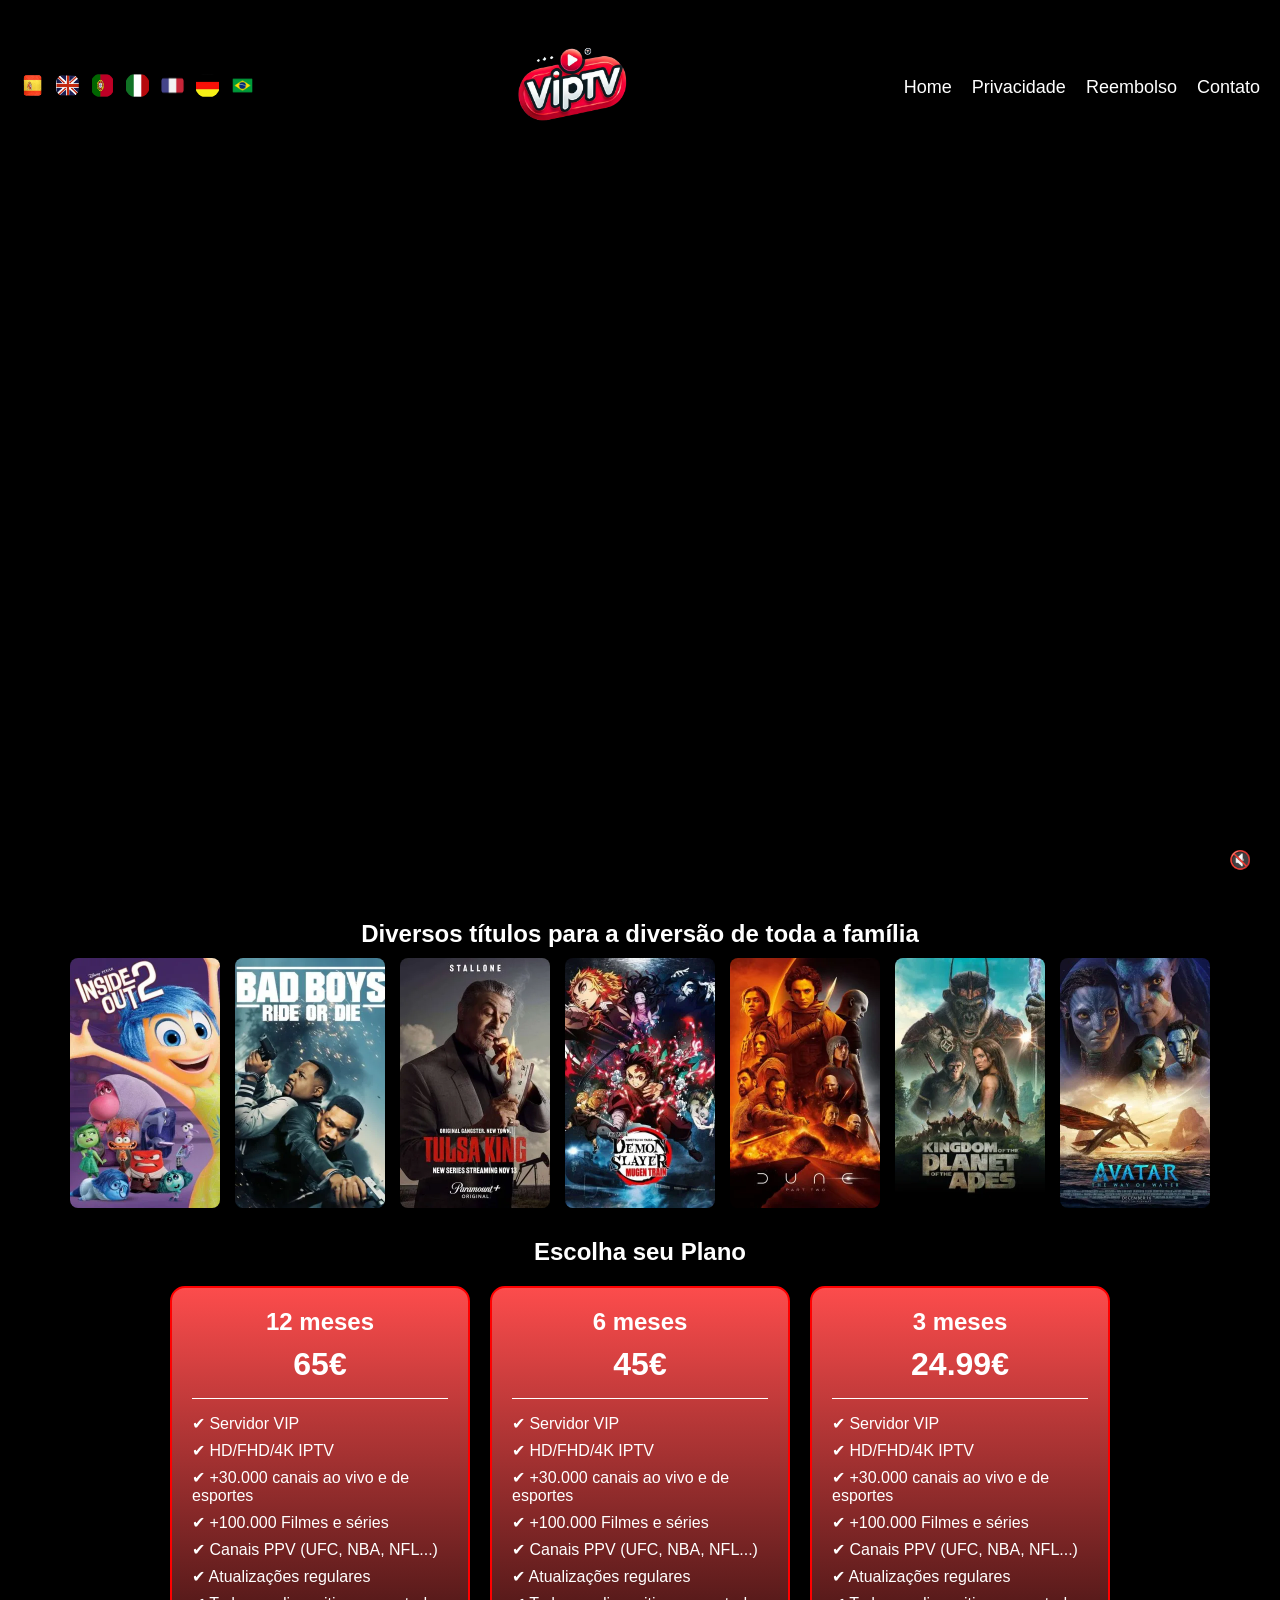
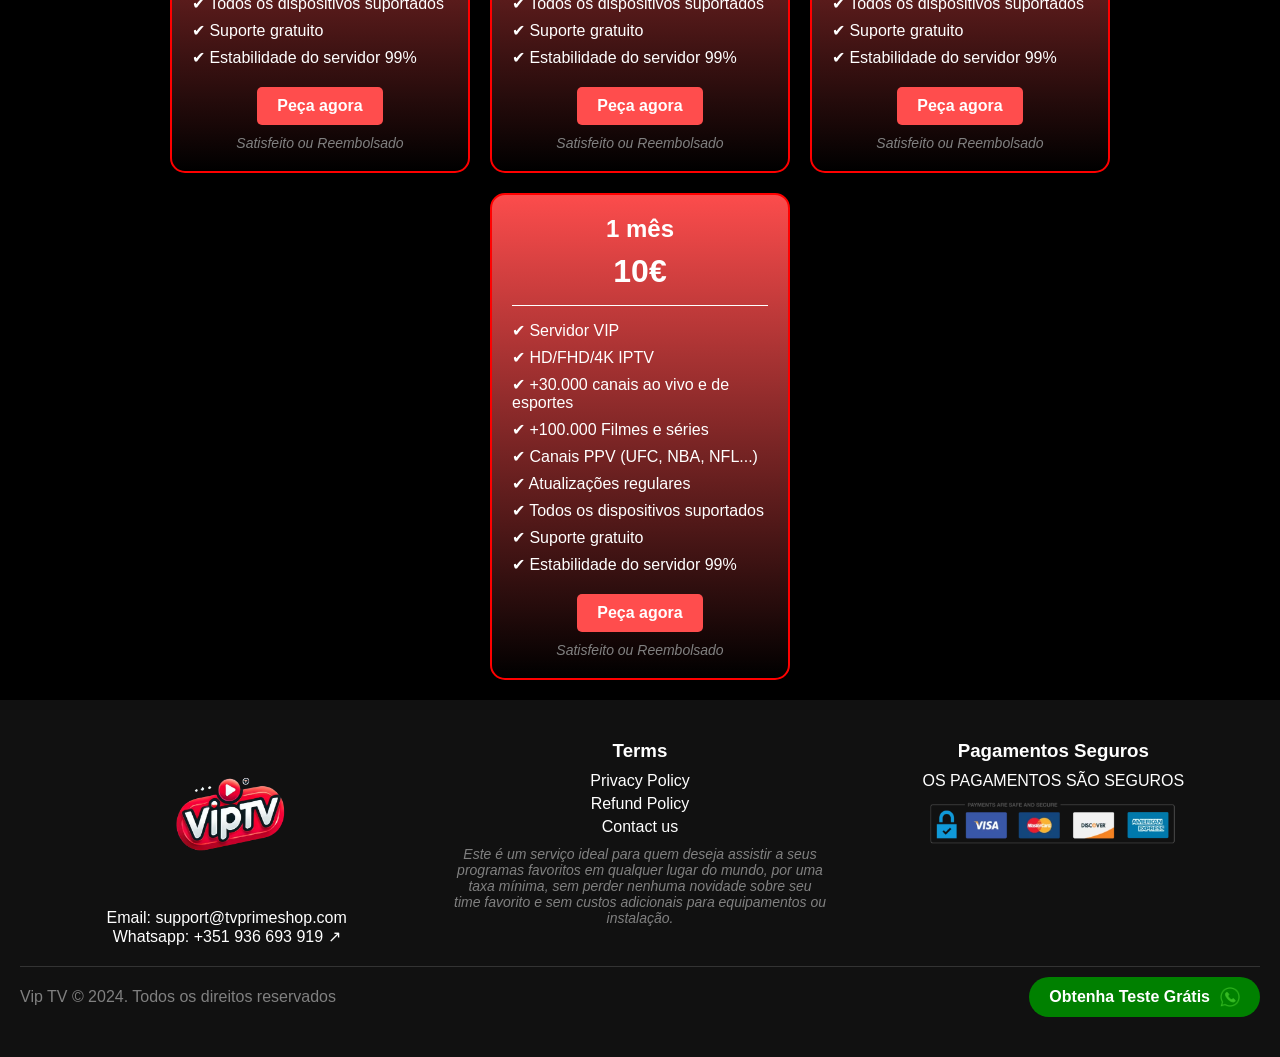
==== commit 2d8f5172: "Update index.html" ====
--- a/index.html
+++ b/index.html
@@ -90,7 +90,7 @@
 
   <section class="video-banner">
     <video id="videoPlayer" autoplay muted loop playsinline>
-      <source src="assets/filme2.mp4" type="video/mp4" />
+      <source src="https://res.cloudinary.com/dh2ucfewm/video/upload/v1758980544/filme2_xbhm7y.mp4" type="video/mp4" />
       Seu navegador não suporta vídeos em HTML5.
     </video>
     <button id="soundToggle">🔇</button>
@@ -229,3 +229,4 @@
 
 
 
+
